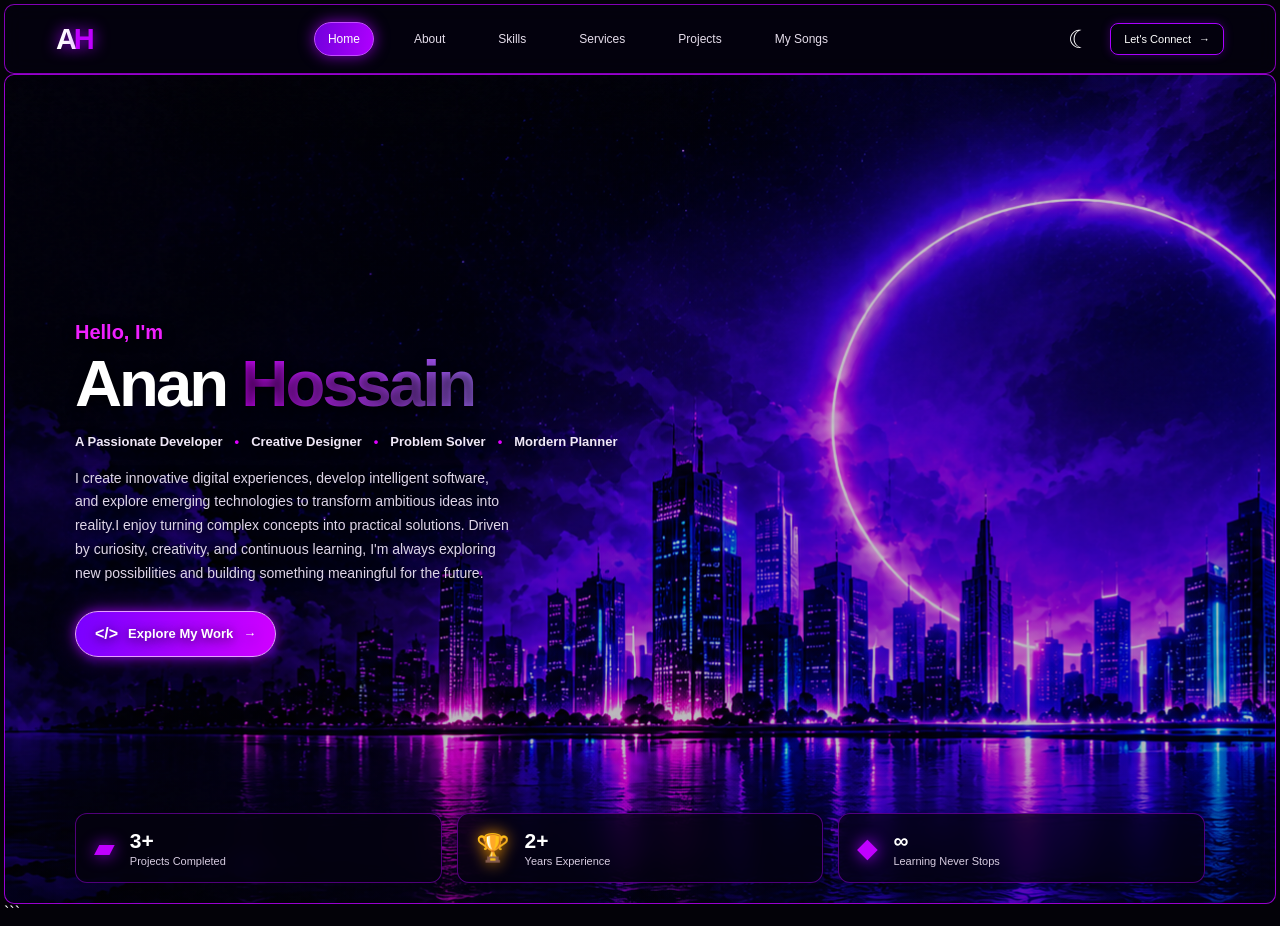
==== index.html @ b21a18df "Add files via upload" ====
<!DOCTYPE html>
<html lang="en">
<head>
    <meta charset="UTF-8">
    <link rel="icon" href="/assets/AH_64x64.png" type="image/png">
    <meta name="viewport" content="width=device-width, initial-scale=1.0">

    <title>Anan Hossain | Portfolio</title>

    <link rel="stylesheet" href="./style.css">
    <link rel="stylesheet" href="skills.css">
   
    <link rel="icon" href="AH_64x64.png" type="image/png">
    <meta charset="UTF-8">
    <title>Anan Hossain</title>

    <link rel="icon" type="image/png" href="AH_64x64.png">

    <link rel="stylesheet" href="style.css">

    

</head>

<body>

    <!-- NAVIGATION BAR -->

    <header class="navbar">

        <a href="#home" class="logo">A<span>H</span></a>

        <nav class="nav-links">
            <a href="#home" class="active">Home</a>
            <a href="about.html">About</a>
            <a href="skills.html">Skills</a>
            <a href="#services.html">Services</a>
            <a href="projects.html">Projects</a>
            <a href="#socials.html">My Songs</a>
        </nav>

        <div class="nav-actions">
            <button class="theme-button" aria-label="Theme">☾</button>

            <a href="#socials" class="connect-button">
                Let's Connect <span>→</span>
            </a>
        </div>

    </header>


    <!-- HOME PAGE -->

    <main>

        <section class="home-hero" id="home">

            <!-- Background effects -->

            <div class="hero-glow"></div>
            <div class="city-skyline"></div>
            <div class="city-floor"></div>


            <!-- Introduction -->

            <div class="hero-content">

                <p class="hero-greeting">Hello, I'm</p>

                <h1>
                    Anan <span>Hossain</span>
                </h1>

                <div class="hero-roles">
                    <span>A Passionate Developer</span>
                    <i>•</i>
                    <span>Creative Designer</span>
                    <i>•</i>
                    <span>Problem Solver</span>
                     <i>•</i>
                     <span>Mordern Planner</span>
                </div>

                <p class="hero-description">
                    I create innovative digital experiences, develop intelligent software, and explore emerging technologies to transform ambitious ideas into reality.I enjoy turning complex concepts into practical solutions. Driven by curiosity, creativity, and continuous learning, I'm always exploring new possibilities and building something meaningful for the future.
                </p>

                <a href="projects.html" class="hero-button">
                    <span>&lt;/&gt;</span>
                    Explore My Work
                    <span>→</span>
                </a>

            </div>


            <!-- Portrait -->

            <div class="hero-portrait-area">

                <div class="portrait-halo"></div>

                <div class="portrait-container">
                    <img
                        src="./assets/anan-portrait.png"
                        alt="Anan Hossain"
                    >
                </div>

                <div class="floating-code">&lt;/&gt;</div>

            </div>


            <!-- Statistics -->

            <div class="hero-stats">

                <div class="stat-card">

                    <div class="stat-icon">▰</div>

                    <div class="stat-info">
                        <h3>3+</h3>
                        <p>Projects Completed</p>
                    </div>

                </div>


                <div class="stat-card">

                    <div class="stat-icon trophy-icon">🏆</div>

                    <div class="stat-info">
                        <h3>2+</h3>
                        <p>Years Experience</p>
                    </div>

                </div>


                <div class="stat-card">

                    <div class="stat-icon">◆</div>

                    <div class="stat-info">
                        <h3>∞</h3>
                        <p>Learning Never Stops</p>
                    </div>

                </div>

            </div>

        </section>

    </main>

</body>
</html>

```
---- style.css ----
/* =========================================
   GLOBAL SETTINGS
========================================= */

* {
    margin: 0;
    padding: 0;
    box-sizing: border-box;
}

html {
    scroll-behavior: smooth;
}

body {
    min-height: 100vh;
    background: #030208;
    color: white;
    font-family: Arial, Helvetica, sans-serif;
    overflow-x: hidden;
}


/* =========================================
   NAVIGATION BAR
========================================= */

.navbar {
    width: 100%;
    height: 70px;

    padding: 0 4%;

    display: flex;
    align-items: center;
    justify-content: space-between;

    position: relative;
    z-index: 20;

    background: #080410;

    border: 1px solid rgba(185, 0, 255, 0.7);
    border-radius: 10px;
}


/* Logo */

.logo {
    color: white;
    font-size: 29px;
    font-weight: 900;
    letter-spacing: -3px;
    text-decoration: none;

    text-shadow: 0 0 15px #a000ff;
}

.logo span {
    color: #c000ff;
}


/* Navigation links */

.nav-links {
    display: flex;
    align-items: center;
    gap: 27px;
}

.nav-links a {
    color: #e5ddeb;
    text-decoration: none;
    font-size: 12px;

    padding: 9px 13px;
    border-radius: 20px;

    transition: 0.25s ease;
}

.nav-links a:hover,
.nav-links a.active {
    color: white;

    background: linear-gradient(
        100deg,
        #7100dc,
        #b000ff
    );

    box-shadow: 0 0 15px rgba(165, 0, 255, 0.75);
}


/* Navbar right side */

.nav-actions {
    display: flex;
    align-items: center;
    gap: 15px;
}

.theme-button {
    width: 32px;
    height: 32px;

    border: none;
    background: transparent;

    color: white;
    font-size: 25px;

    cursor: pointer;
}

.connect-button {
    color: white;
    text-decoration: none;
    font-size: 11px;

    padding: 9px 13px;

    border: 1px solid #a900ff;
    border-radius: 8px;

    box-shadow: 0 0 10px rgba(155, 0, 255, 0.3);

    transition: 0.3s ease;
}

.connect-button:hover {
    background: #7900c9;
    box-shadow: 0 0 18px #9900ff;
}

.connect-button span {
    margin-left: 5px;
}


/* =========================================
   HOME HERO SECTION
========================================= */

.home-hero {
    width: 100%;

    height: calc(100vh - 70px);
    min-height: 650px;
    max-height: 850px;

    position: relative;
    isolation: isolate;
    overflow: hidden;

    display: flex;
    align-items: center;

    padding: 0 5.5%;

    background:
        radial-gradient(
            ellipse at 75% 48%,
            rgba(100, 0, 220, 0.28),
            transparent 40%
        ),

        radial-gradient(
            ellipse at 50% 100%,
            rgba(100, 0, 200, 0.2),
            transparent 50%
        ),

        #05020d;

    border: 1px solid rgba(190, 0, 255, 0.8);
    border-radius: 10px;
}


/* =========================================
   PURPLE BACKGROUND LIGHT
========================================= */

.hero-glow {
    position: absolute;
    z-index: -1;

    width: 550px;
    height: 550px;

    right: 8%;
    top: 0;

    border-radius: 50%;

    background: rgba(111, 0, 255, 0.22);

    filter: blur(100px);
}


/* =========================================
   FUTURISTIC CITY SKYLINE
========================================= */

.city-skyline {
    position: absolute;
    z-index: -1;

    bottom: 65px;
    left: 0;

    width: 100%;
    height: 245px;

    opacity: 0.85;

    background:

        repeating-linear-gradient(
            90deg,
            transparent 0 16px,
            rgba(150, 0, 255, 0.23) 17px 19px,
            transparent 20px 38px
        ),

        linear-gradient(
            to top,
            rgba(108, 0, 255, 0.3),
            transparent 80%
        );

    clip-path: polygon(
        0 45%,
        4% 45%,
        4% 17%,
        7% 17%,
        7% 52%,
        10% 52%,
        10% 30%,
        14% 30%,
        14% 60%,
        17% 60%,
        17% 10%,
        21% 10%,
        21% 48%,
        25% 48%,
        25% 25%,
        29% 25%,
        29% 55%,
        33% 55%,
        33% 15%,
        37% 15%,
        37% 48%,
        41% 48%,
        41% 5%,
        45% 5%,
        45% 55%,
        49% 55%,
        49% 25%,
        53% 25%,
        53% 50%,
        57% 50%,
        57% 13%,
        61% 13%,
        61% 52%,
        65% 52%,
        65% 22%,
        69% 22%,
        69% 45%,
        73% 45%,
        73% 8%,
        77% 8%,
        77% 55%,
        81% 55%,
        81% 23%,
        85% 23%,
        85% 52%,
        89% 52%,
        89% 13%,
        93% 13%,
        93% 48%,
        97% 48%,
        97% 25%,
        100% 25%,
        100% 100%,
        0 100%
    );
}


/* Ground lighting */

.city-floor {
    position: absolute;
    z-index: -1;

    bottom: 0;
    left: 0;

    width: 100%;
    height: 100px;

    background: linear-gradient(
        to top,
        rgba(105, 0, 220, 0.25),
        transparent
    );

    border-bottom: 2px solid rgba(155, 0, 255, 0.35);
}


/* =========================================
   HERO INTRODUCTION
========================================= */

.hero-content {
    position: relative;
    z-index: 5;

    width: 52%;
    margin-bottom: 70px;
}

.hero-greeting {
    color: #ef20ff;
    font-size: 20px;
    font-weight: 600;

    margin-bottom: 3px;
}

.hero-content h1 {
    color: white;

    font-size: clamp(48px, 5.1vw, 76px);
    font-weight: 800;

    letter-spacing: -3px;
    line-height: 1.12;
}

.hero-content h1 span {
    background: linear-gradient(
        90deg,
        #d000ff,
        #a66bff
    );

    -webkit-background-clip: text;
    background-clip: text;

    color: transparent;
}


/* Job roles */

.hero-roles {
    display: flex;
    align-items: center;
    flex-wrap: wrap;

    gap: 12px;
    margin-top: 13px;

    color: #f0e8f8;
    font-size: 13px;
    font-weight: 600;
}

.hero-roles i {
    color: #e000ff;
    font-style: normal;
}


/* Description */

.hero-description {
    max-width: 440px;

    margin-top: 18px;

    color: #ded5e8;

    font-size: 14px;
    line-height: 1.7;
}


/* Explore button */

.hero-button {
    display: inline-flex;
    align-items: center;
    gap: 10px;

    margin-top: 25px;
    padding: 13px 19px;

    color: white;
    text-decoration: none;

    font-size: 13px;
    font-weight: 700;

    border: 1px solid #e5a0ff;
    border-radius: 30px;

    background: linear-gradient(
        100deg,
        #7900ff,
        #d000ff
    );

    box-shadow:
        0 0 12px rgba(174, 0, 255, 0.75),
        0 0 28px rgba(130, 0, 255, 0.35);

    transition: 0.3s ease;
}

.hero-button:hover {
    transform: translateY(-3px);
    box-shadow: 0 0 30px #a000ff;
}

.hero-button span:first-child {
    font-size: 16px;
}


/* =========================================
   PORTRAIT AND NEON RING
========================================= */

.hero-portrait-area {
    position: absolute;
    z-index: 3;

    right: 6%;
    bottom: 65px;

    width: 44%;
    height: 88%;

    display: flex;
    justify-content: center;
    align-items: flex-end;
}


/* Neon ring */

.portrait-halo {
    position: absolute;
    z-index: 0;

    width: 330px;
    height: 330px;

    top: 15%;
    left: 50%;

    transform: translateX(-50%);

    border: 2px solid #d000ff;
    border-radius: 50%;

    box-shadow:
        0 0 12px #c000ff,
        0 0 28px #9500ff,
        0 0 65px rgba(133, 0, 255, 0.65);
}


/* Portrait image */

.portrait-container {
    position: relative;
    z-index: 2;

    width: min(350px, 75%);
    aspect-ratio: 1;

    overflow: hidden;
    border-radius: 50%;

    border: 2px solid rgba(220, 0, 255, 0.9);

    box-shadow:
        0 0 15px #b000ff,
        0 0 45px rgba(145, 0, 255, 0.6);
}

.portrait-container img {
    display: block;

    width: 100%;
    height: 100%;

    object-fit: cover;
    object-position: center;
}


/* Floating code */

.floating-code {
    position: absolute;
    z-index: 4;

    right: 4%;
    bottom: 32%;

    color: white;
    font-size: 28px;

    text-shadow:
        0 0 10px #bd00ff,
        0 0 25px #a000ff;
}


/* =========================================
   STATISTICS CARDS
========================================= */

.hero-stats {
    position: absolute;
    z-index: 6;

    left: 5.5%;
    bottom: 20px;

    width: 89%;

    display: grid;
    grid-template-columns: repeat(3, 1fr);

    gap: 15px;
}

.stat-card {
    min-height: 70px;

    display: flex;
    align-items: center;
    gap: 15px;

    padding: 10px 18px;

    background: rgba(9, 3, 20, 0.92);

    border: 1px solid rgba(145, 0, 210, 0.55);
    border-radius: 12px;

    backdrop-filter: blur(10px);

    transition: 0.3s ease;
}

.stat-card:hover {
    border-color: #d000ff;

    box-shadow:
        0 0 18px rgba(155, 0, 255, 0.3);

    transform: translateY(-3px);
}


/* Statistics icons */

.stat-icon {
    color: #c000ff;
    font-size: 27px;

    filter: drop-shadow(0 0 8px #a000ff);
}

.trophy-icon {
    filter: drop-shadow(0 0 8px #ff9d00);
}


/* Statistics text */

.stat-info h3 {
    color: white;
    font-size: 21px;
    margin-bottom: 2px;
}

.stat-info p {
    color: #d7cce1;
    font-size: 11px;
}


/* =========================================
   TABLET RESPONSIVE
========================================= */

@media (max-width: 900px) {

    .nav-links {
        gap: 8px;
    }

    .nav-links a {
        padding: 7px 8px;
        font-size: 11px;
    }

    .hero-content {
        width: 58%;
    }

    .hero-portrait-area {
        right: 3%;
        width: 42%;
    }

    .portrait-container {
        width: 280px;
    }

    .portrait-halo {
        width: 300px;
        height: 300px;
    }

}


/* =========================================
   MOBILE RESPONSIVE
========================================= */

@media (max-width: 650px) {

    .navbar {
        height: auto;
        min-height: 65px;

        flex-wrap: wrap;
        gap: 12px;

        padding: 12px 5%;
    }

    .nav-links {
        order: 3;

        width: 100%;

        justify-content: center;
        flex-wrap: wrap;
    }

    .nav-actions {
        gap: 8px;
    }

    .home-hero {
        height: auto;
        min-height: 1050px;

        padding: 55px 6%;

        align-items: flex-start;
    }

    .hero-content {
        width: 100%;
        margin-bottom: 0;
    }

    .hero-content h1 {
        font-size: 46px;
    }

    .hero-roles {
        gap: 7px;
        font-size: 11px;
    }

    .hero-portrait-area {
        width: 100%;
        height: 430px;

        right: 0;
        bottom: 180px;
    }

    .portrait-container {
        width: 255px;
    }

    .portrait-halo {
        width: 280px;
        height: 280px;
        top: 10%;
    }

    .hero-stats {
        left: 5%;
        width: 90%;

        bottom: 15px;

        grid-template-columns: 1fr;
        gap: 7px;
    }

    .stat-card {
        min-height: 55px;
    }

    .floating-code {
        right: 15%;
    }


}


/* =====================================================
   ANAN PORTFOLIO — CYBERPUNK BACKGROUND UPDATE
   Paste this at the VERY BOTTOM of the root style.css.
   Keep cyberpunk-background.png inside the assets folder.
===================================================== */

.home-hero {
    background:
        linear-gradient(rgba(3, 2, 12, 0.22), rgba(3, 2, 12, 0.28)),
        url("assets/cyberpunk-background.png") center center / cover no-repeat;
}

/* Remove old decorative shapes and the portrait area. */
.hero-glow,
.city-skyline,
.city-floor,
.hero-portrait-area,
.portrait-halo,
.portrait-container,
.floating-code {
    display: none !important;
}

/* Keep the text readable over the new background. */
.hero-content {
    width: min(58%, 650px);
    margin-bottom: 0;
    text-shadow: 0 2px 12px rgba(0, 0, 0, 0.8);
}

/* Slightly transparent navigation and statistic cards. */
.navbar {
    background: rgba(5, 2, 16, 0.72);
    backdrop-filter: blur(10px);
}

.stat-card {
    background: rgba(5, 2, 16, 0.72);
    backdrop-filter: blur(10px);
}

@media (max-width: 900px) {
    .hero-content {
        width: 65%;
    }
}

@media (max-width: 650px) {
    .home-hero {
        background-position: 58% center;
    }

    .hero-content {
        width: 100%;
    }
}
---- skills.css ----
* {
    margin: 0;
    padding: 0;
    box-sizing: border-box;
}

html {
    scroll-behavior: smooth;
}

body {
    background: #030008;
    color: white;
    font-family: 'Inter', sans-serif;
    min-height: 100vh;
    padding: 4px;
}

/* PAGE FRAME */

.skills-page {
    position: relative;
    width: 100%;
    min-height: calc(100vh - 8px);
    overflow: hidden;
    border: 1px solid #a900ff;
    border-radius: 11px;

    /* Your supplied purple cyberpunk image is now the page background. */
    background:
        linear-gradient(rgba(3, 0, 12, .18), rgba(3, 0, 12, .24)),
        url("assets/skills-background.png") center center / cover no-repeat;

    box-shadow: 0 0 8px rgba(160, 0, 255, .3);
}

/* The old generated circuit background has been removed.
   The image above supplies the background instead. */

/* NAVBAR */

.navbar {
    height: 76px;
    width: 100%;
    padding: 0 4%;
    position: relative;
    z-index: 10;

    display: flex;
    align-items: center;
    justify-content: space-between;

    background: rgba(3, 0, 10, .70);
    backdrop-filter: blur(8px);
    border-bottom: 1px solid rgba(150, 0, 255, .45);
}

.logo {
    text-decoration: none;
    font-size: 30px;
    font-weight: 800;
    letter-spacing: -3px;
    color: #a900ff;
    text-shadow: 0 0 12px #a000ff;
}

.logo span {
    color: white;
}

.nav-links {
    display: flex;
    align-items: center;
    gap: 20px;
}

.nav-links a {
    color: #eee;
    text-decoration: none;
    font-size: 12px;
    font-weight: 500;
    padding: 9px 14px;
    border-radius: 10px;
    transition: .3s;
}

.nav-links a:hover {
    background: rgba(150, 0, 255, .2);
}

.nav-links a.active {
    color: white;
    background: linear-gradient(110deg, #9c00ff, #6500c9);
    border: 1px solid #c34cff;

    box-shadow:
        0 0 10px #9700ff,
        inset 0 0 8px rgba(255,255,255,.15);
}

.nav-right {
    display: flex;
    align-items: center;
    gap: 17px;
}

.theme-toggle {
    background: none;
    border: none;
    color: white;
    font-size: 24px;
    cursor: pointer;
}

.connect {
    text-decoration: none;
    color: white;
    font-size: 11px;
    font-weight: 600;
    padding: 10px 14px;
    border: 1px solid #a900ff;
    border-radius: 9px;
    background: rgba(30, 0, 50, .7);
    box-shadow: 0 0 9px rgba(160, 0, 255, .4);
    transition: .3s;
}

.connect:hover {
    background: #8200d9;
    box-shadow: 0 0 20px #a000ff;
}

/* MAIN CONTENT */

.skills-content {
    position: relative;
    z-index: 2;
    padding: 22px 3.2% 35px;
}

.skills-content h1 {
    font-size: clamp(25px, 2.6vw, 36px);
    font-weight: 800;
    letter-spacing: -1.5px;
    margin-bottom: 24px;
    color: #fff;
}

.skills-content h1 span {
    color: #bd00ff;
    text-shadow: 0 0 15px rgba(180, 0, 255, .6);
}

/* SKILL GRID */

.skills-grid {
    display: grid;
    grid-template-columns: repeat(5, minmax(0, 1fr));
    gap: 12px;
}

/* SKILL CARD */

.skill-card {
    min-height: 145px;
    padding: 17px 10px 13px;

    display: flex;
    flex-direction: column;
    align-items: center;
    justify-content: center;
    text-align: center;

    background: linear-gradient(
        145deg,
        rgba(20, 8, 37, .82),
        rgba(7, 3, 17, .86)
    );

    border: 1px solid rgba(153, 0, 255, .55);
    border-radius: 13px;

    box-shadow:
        inset 0 0 15px rgba(130, 0, 255, .07),
        0 0 9px rgba(120, 0, 255, .12);

    backdrop-filter: blur(8px);
    transition: .3s ease;
}

.skill-card:hover {
    transform: translateY(-5px);
    border-color: #d000ff;

    box-shadow:
        0 0 12px rgba(170, 0, 255, .6),
        0 0 28px rgba(130, 0, 255, .2),
        inset 0 0 15px rgba(150, 0, 255, .15);
}

/* ICONS */

.skill-icon {
    width: 39px;
    height: 39px;
    margin-bottom: 10px;

    display: flex;
    align-items: center;
    justify-content: center;

    font-size: 27px;
    font-weight: 800;
    border-radius: 9px;
    text-shadow: 0 0 12px currentColor;
}

.python-icon {
    color: #ffd43b;
}

.js-icon {
    background: #f7df1e;
    color: #171717;
    font-size: 21px;
    border-radius: 2px;
    text-shadow: none;
}

.linux-icon {
    color: #ffad36;
}

.design-icon {
    color: #00d9ff;
    border: 2px solid #a000ff;
    border-radius: 50%;
}

.cpp-icon {
    color: #21a6ff;
    border: 2px solid #147bff;
    clip-path: polygon(25% 0, 75% 0, 100% 50%, 75% 100%, 25% 100%, 0 50%);
    background: rgba(0, 115, 255, .15);
}

.node-icon {
    color: #62e629;
    border: 2px solid #4ccf20;
    clip-path: polygon(25% 0, 75% 0, 100% 50%, 75% 100%, 25% 100%, 0 50%);
    background: rgba(50, 200, 20, .13);
}

.html-icon {
    color: #ff6034;
    font-size: 34px;
}

.java-icon {
    color: #ff8b26;
    font-size: 35px;
}

.sql-icon {
    color: #168cff;
    font-size: 36px;
}

/* TEXT */

.skill-card h2 {
    color: #fff;
    font-size: 14px;
    font-weight: 700;
    margin-bottom: 6px;
}

.skill-card p {
    color: #d0c6dd;
    font-size: 11px;
    line-height: 1.45;
    font-weight: 400;
}

/* MOBILE */

@media (max-width: 850px) {

    .navbar {
        padding: 0 2%;
    }

    .nav-links {
        gap: 4px;
    }

    .nav-links a {
        padding: 8px;
        font-size: 10px;
    }

    .skills-grid {
        grid-template-columns: repeat(3, minmax(0, 1fr));
    }
}

@media (max-width: 600px) {

    .navbar {
        height: auto;
        min-height: 90px;
        padding: 10px 14px 35px;
    }

    .nav-links {
        position: absolute;
        left: 8px;
        right: 8px;
        bottom: 5px;
        justify-content: space-around;
    }

    .nav-links a {
        font-size: 9px;
        padding: 5px;
    }

    .nav-right {
        gap: 8px;
    }

    .skills-content {
        padding: 30px 15px;
    }

    .skills-content h1 {
        font-size: 27px;
    }

    .skills-grid {
        grid-template-columns: repeat(2, minmax(0, 1fr));
        gap: 10px;
    }

    .skill-card {
        min-height: 135px;
    }
}
---- style.css ----
/* =========================================
   GLOBAL SETTINGS
========================================= */

* {
    margin: 0;
    padding: 0;
    box-sizing: border-box;
}

html {
    scroll-behavior: smooth;
}

body {
    min-height: 100vh;
    background: #030208;
    color: white;
    font-family: Arial, Helvetica, sans-serif;
    overflow-x: hidden;
}


/* =========================================
   NAVIGATION BAR
========================================= */

.navbar {
    width: 100%;
    height: 70px;

    padding: 0 4%;

    display: flex;
    align-items: center;
    justify-content: space-between;

    position: relative;
    z-index: 20;

    background: #080410;

    border: 1px solid rgba(185, 0, 255, 0.7);
    border-radius: 10px;
}


/* Logo */

.logo {
    color: white;
    font-size: 29px;
    font-weight: 900;
    letter-spacing: -3px;
    text-decoration: none;

    text-shadow: 0 0 15px #a000ff;
}

.logo span {
    color: #c000ff;
}


/* Navigation links */

.nav-links {
    display: flex;
    align-items: center;
    gap: 27px;
}

.nav-links a {
    color: #e5ddeb;
    text-decoration: none;
    font-size: 12px;

    padding: 9px 13px;
    border-radius: 20px;

    transition: 0.25s ease;
}

.nav-links a:hover,
.nav-links a.active {
    color: white;

    background: linear-gradient(
        100deg,
        #7100dc,
        #b000ff
    );

    box-shadow: 0 0 15px rgba(165, 0, 255, 0.75);
}


/* Navbar right side */

.nav-actions {
    display: flex;
    align-items: center;
    gap: 15px;
}

.theme-button {
    width: 32px;
    height: 32px;

    border: none;
    background: transparent;

    color: white;
    font-size: 25px;

    cursor: pointer;
}

.connect-button {
    color: white;
    text-decoration: none;
    font-size: 11px;

    padding: 9px 13px;

    border: 1px solid #a900ff;
    border-radius: 8px;

    box-shadow: 0 0 10px rgba(155, 0, 255, 0.3);

    transition: 0.3s ease;
}

.connect-button:hover {
    background: #7900c9;
    box-shadow: 0 0 18px #9900ff;
}

.connect-button span {
    margin-left: 5px;
}


/* =========================================
   HOME HERO SECTION
========================================= */

.home-hero {
    width: 100%;

    height: calc(100vh - 70px);
    min-height: 650px;
    max-height: 850px;

    position: relative;
    isolation: isolate;
    overflow: hidden;

    display: flex;
    align-items: center;

    padding: 0 5.5%;

    background:
        radial-gradient(
            ellipse at 75% 48%,
            rgba(100, 0, 220, 0.28),
            transparent 40%
        ),

        radial-gradient(
            ellipse at 50% 100%,
            rgba(100, 0, 200, 0.2),
            transparent 50%
        ),

        #05020d;

    border: 1px solid rgba(190, 0, 255, 0.8);
    border-radius: 10px;
}


/* =========================================
   PURPLE BACKGROUND LIGHT
========================================= */

.hero-glow {
    position: absolute;
    z-index: -1;

    width: 550px;
    height: 550px;

    right: 8%;
    top: 0;

    border-radius: 50%;

    background: rgba(111, 0, 255, 0.22);

    filter: blur(100px);
}


/* =========================================
   FUTURISTIC CITY SKYLINE
========================================= */

.city-skyline {
    position: absolute;
    z-index: -1;

    bottom: 65px;
    left: 0;

    width: 100%;
    height: 245px;

    opacity: 0.85;

    background:

        repeating-linear-gradient(
            90deg,
            transparent 0 16px,
            rgba(150, 0, 255, 0.23) 17px 19px,
            transparent 20px 38px
        ),

        linear-gradient(
            to top,
            rgba(108, 0, 255, 0.3),
            transparent 80%
        );

    clip-path: polygon(
        0 45%,
        4% 45%,
        4% 17%,
        7% 17%,
        7% 52%,
        10% 52%,
        10% 30%,
        14% 30%,
        14% 60%,
        17% 60%,
        17% 10%,
        21% 10%,
        21% 48%,
        25% 48%,
        25% 25%,
        29% 25%,
        29% 55%,
        33% 55%,
        33% 15%,
        37% 15%,
        37% 48%,
        41% 48%,
        41% 5%,
        45% 5%,
        45% 55%,
        49% 55%,
        49% 25%,
        53% 25%,
        53% 50%,
        57% 50%,
        57% 13%,
        61% 13%,
        61% 52%,
        65% 52%,
        65% 22%,
        69% 22%,
        69% 45%,
        73% 45%,
        73% 8%,
        77% 8%,
        77% 55%,
        81% 55%,
        81% 23%,
        85% 23%,
        85% 52%,
        89% 52%,
        89% 13%,
        93% 13%,
        93% 48%,
        97% 48%,
        97% 25%,
        100% 25%,
        100% 100%,
        0 100%
    );
}


/* Ground lighting */

.city-floor {
    position: absolute;
    z-index: -1;

    bottom: 0;
    left: 0;

    width: 100%;
    height: 100px;

    background: linear-gradient(
        to top,
        rgba(105, 0, 220, 0.25),
        transparent
    );

    border-bottom: 2px solid rgba(155, 0, 255, 0.35);
}


/* =========================================
   HERO INTRODUCTION
========================================= */

.hero-content {
    position: relative;
    z-index: 5;

    width: 52%;
    margin-bottom: 70px;
}

.hero-greeting {
    color: #ef20ff;
    font-size: 20px;
    font-weight: 600;

    margin-bottom: 3px;
}

.hero-content h1 {
    color: white;

    font-size: clamp(48px, 5.1vw, 76px);
    font-weight: 800;

    letter-spacing: -3px;
    line-height: 1.12;
}

.hero-content h1 span {
    background: linear-gradient(
        90deg,
        #d000ff,
        #a66bff
    );

    -webkit-background-clip: text;
    background-clip: text;

    color: transparent;
}


/* Job roles */

.hero-roles {
    display: flex;
    align-items: center;
    flex-wrap: wrap;

    gap: 12px;
    margin-top: 13px;

    color: #f0e8f8;
    font-size: 13px;
    font-weight: 600;
}

.hero-roles i {
    color: #e000ff;
    font-style: normal;
}


/* Description */

.hero-description {
    max-width: 440px;

    margin-top: 18px;

    color: #ded5e8;

    font-size: 14px;
    line-height: 1.7;
}


/* Explore button */

.hero-button {
    display: inline-flex;
    align-items: center;
    gap: 10px;

    margin-top: 25px;
    padding: 13px 19px;

    color: white;
    text-decoration: none;

    font-size: 13px;
    font-weight: 700;

    border: 1px solid #e5a0ff;
    border-radius: 30px;

    background: linear-gradient(
        100deg,
        #7900ff,
        #d000ff
    );

    box-shadow:
        0 0 12px rgba(174, 0, 255, 0.75),
        0 0 28px rgba(130, 0, 255, 0.35);

    transition: 0.3s ease;
}

.hero-button:hover {
    transform: translateY(-3px);
    box-shadow: 0 0 30px #a000ff;
}

.hero-button span:first-child {
    font-size: 16px;
}


/* =========================================
   PORTRAIT AND NEON RING
========================================= */

.hero-portrait-area {
    position: absolute;
    z-index: 3;

    right: 6%;
    bottom: 65px;

    width: 44%;
    height: 88%;

    display: flex;
    justify-content: center;
    align-items: flex-end;
}


/* Neon ring */

.portrait-halo {
    position: absolute;
    z-index: 0;

    width: 330px;
    height: 330px;

    top: 15%;
    left: 50%;

    transform: translateX(-50%);

    border: 2px solid #d000ff;
    border-radius: 50%;

    box-shadow:
        0 0 12px #c000ff,
        0 0 28px #9500ff,
        0 0 65px rgba(133, 0, 255, 0.65);
}


/* Portrait image */

.portrait-container {
    position: relative;
    z-index: 2;

    width: min(350px, 75%);
    aspect-ratio: 1;

    overflow: hidden;
    border-radius: 50%;

    border: 2px solid rgba(220, 0, 255, 0.9);

    box-shadow:
        0 0 15px #b000ff,
        0 0 45px rgba(145, 0, 255, 0.6);
}

.portrait-container img {
    display: block;

    width: 100%;
    height: 100%;

    object-fit: cover;
    object-position: center;
}


/* Floating code */

.floating-code {
    position: absolute;
    z-index: 4;

    right: 4%;
    bottom: 32%;

    color: white;
    font-size: 28px;

    text-shadow:
        0 0 10px #bd00ff,
        0 0 25px #a000ff;
}


/* =========================================
   STATISTICS CARDS
========================================= */

.hero-stats {
    position: absolute;
    z-index: 6;

    left: 5.5%;
    bottom: 20px;

    width: 89%;

    display: grid;
    grid-template-columns: repeat(3, 1fr);

    gap: 15px;
}

.stat-card {
    min-height: 70px;

    display: flex;
    align-items: center;
    gap: 15px;

    padding: 10px 18px;

    background: rgba(9, 3, 20, 0.92);

    border: 1px solid rgba(145, 0, 210, 0.55);
    border-radius: 12px;

    backdrop-filter: blur(10px);

    transition: 0.3s ease;
}

.stat-card:hover {
    border-color: #d000ff;

    box-shadow:
        0 0 18px rgba(155, 0, 255, 0.3);

    transform: translateY(-3px);
}


/* Statistics icons */

.stat-icon {
    color: #c000ff;
    font-size: 27px;

    filter: drop-shadow(0 0 8px #a000ff);
}

.trophy-icon {
    filter: drop-shadow(0 0 8px #ff9d00);
}


/* Statistics text */

.stat-info h3 {
    color: white;
    font-size: 21px;
    margin-bottom: 2px;
}

.stat-info p {
    color: #d7cce1;
    font-size: 11px;
}


/* =========================================
   TABLET RESPONSIVE
========================================= */

@media (max-width: 900px) {

    .nav-links {
        gap: 8px;
    }

    .nav-links a {
        padding: 7px 8px;
        font-size: 11px;
    }

    .hero-content {
        width: 58%;
    }

    .hero-portrait-area {
        right: 3%;
        width: 42%;
    }

    .portrait-container {
        width: 280px;
    }

    .portrait-halo {
        width: 300px;
        height: 300px;
    }

}


/* =========================================
   MOBILE RESPONSIVE
========================================= */

@media (max-width: 650px) {

    .navbar {
        height: auto;
        min-height: 65px;

        flex-wrap: wrap;
        gap: 12px;

        padding: 12px 5%;
    }

    .nav-links {
        order: 3;

        width: 100%;

        justify-content: center;
        flex-wrap: wrap;
    }

    .nav-actions {
        gap: 8px;
    }

    .home-hero {
        height: auto;
        min-height: 1050px;

        padding: 55px 6%;

        align-items: flex-start;
    }

    .hero-content {
        width: 100%;
        margin-bottom: 0;
    }

    .hero-content h1 {
        font-size: 46px;
    }

    .hero-roles {
        gap: 7px;
        font-size: 11px;
    }

    .hero-portrait-area {
        width: 100%;
        height: 430px;

        right: 0;
        bottom: 180px;
    }

    .portrait-container {
        width: 255px;
    }

    .portrait-halo {
        width: 280px;
        height: 280px;
        top: 10%;
    }

    .hero-stats {
        left: 5%;
        width: 90%;

        bottom: 15px;

        grid-template-columns: 1fr;
        gap: 7px;
    }

    .stat-card {
        min-height: 55px;
    }

    .floating-code {
        right: 15%;
    }


}


/* =====================================================
   ANAN PORTFOLIO — CYBERPUNK BACKGROUND UPDATE
   Paste this at the VERY BOTTOM of the root style.css.
   Keep cyberpunk-background.png inside the assets folder.
===================================================== */

.home-hero {
    background:
        linear-gradient(rgba(3, 2, 12, 0.22), rgba(3, 2, 12, 0.28)),
        url("assets/cyberpunk-background.png") center center / cover no-repeat;
}

/* Remove old decorative shapes and the portrait area. */
.hero-glow,
.city-skyline,
.city-floor,
.hero-portrait-area,
.portrait-halo,
.portrait-container,
.floating-code {
    display: none !important;
}

/* Keep the text readable over the new background. */
.hero-content {
    width: min(58%, 650px);
    margin-bottom: 0;
    text-shadow: 0 2px 12px rgba(0, 0, 0, 0.8);
}

/* Slightly transparent navigation and statistic cards. */
.navbar {
    background: rgba(5, 2, 16, 0.72);
    backdrop-filter: blur(10px);
}

.stat-card {
    background: rgba(5, 2, 16, 0.72);
    backdrop-filter: blur(10px);
}

@media (max-width: 900px) {
    .hero-content {
        width: 65%;
    }
}

@media (max-width: 650px) {
    .home-hero {
        background-position: 58% center;
    }

    .hero-content {
        width: 100%;
    }
}
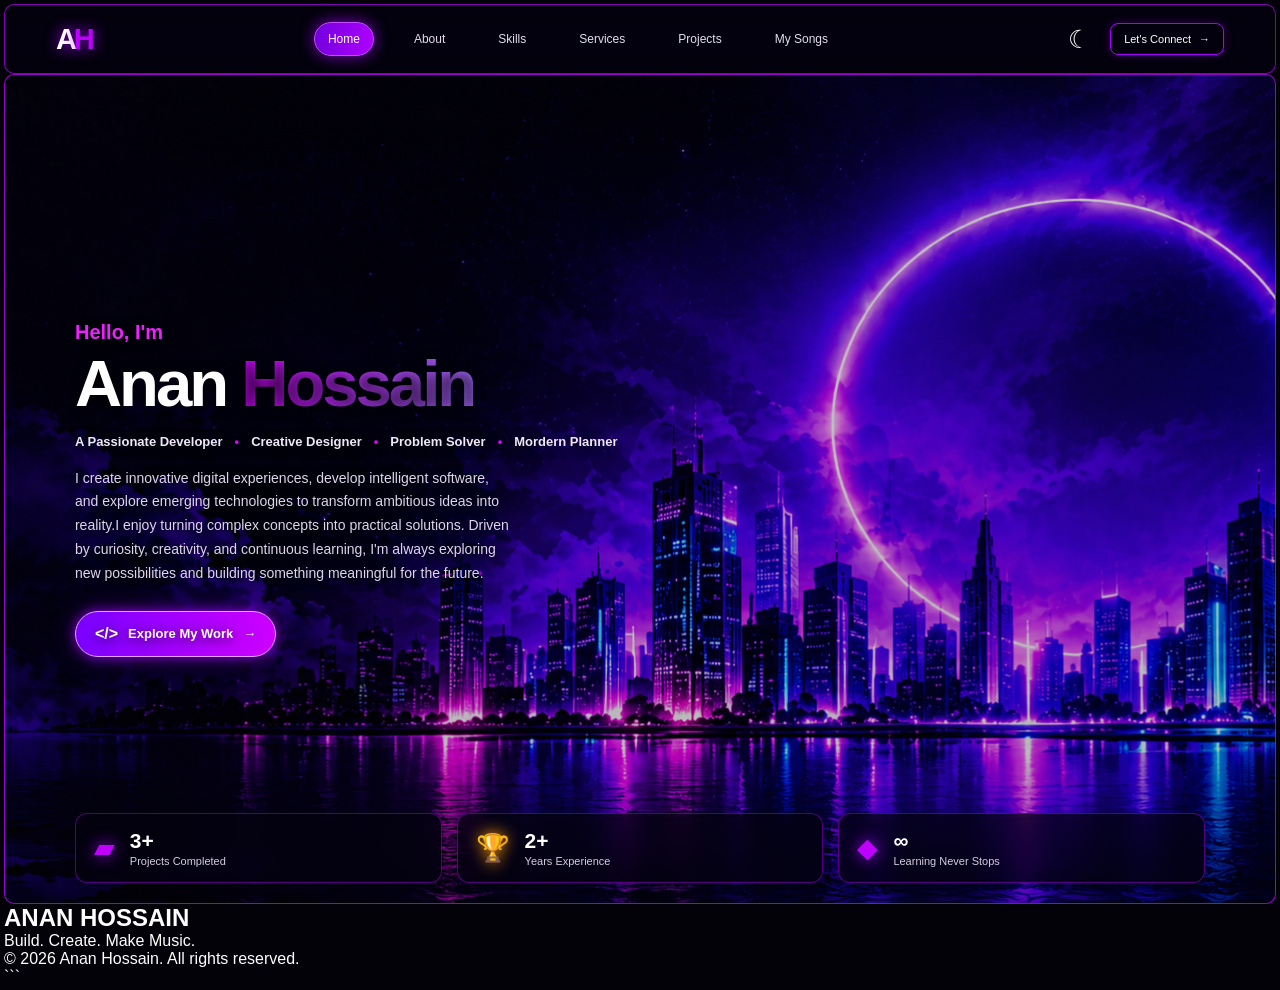
==== commit 1226ac33: "Update index.html" ====
--- a/index.html
+++ b/index.html
@@ -3,7 +3,7 @@
 <html lang="en">
 <head>
     <meta charset="UTF-8">
-    <link rel="icon" href="/assets/AH_64x64.png" type="image/png">
+    <link rel="icon" type="image/png" href="assets/AH_64x64.png" />
     <meta name="viewport" content="width=device-width, initial-scale=1.0">
 
     <title>Anan Hossain | Portfolio</title>
@@ -160,6 +160,30 @@
 
     </main>
 
+    <!-- FOOTER SECTION -->
+
+<footer class="portfolio-footer">
+
+    <div class="footer-line"></div>
+
+    <div class="footer-content">
+
+        <h2>
+            ANAN <span>HOSSAIN</span>
+        </h2>
+
+        <p class="footer-tagline">
+            Build. Create. Make Music.
+        </p>
+
+        <p class="footer-copyright">
+            © 2026 Anan Hossain. All rights reserved.
+        </p>
+
+    </div>
+
+</footer>
+
 </body>
 </html>
 
